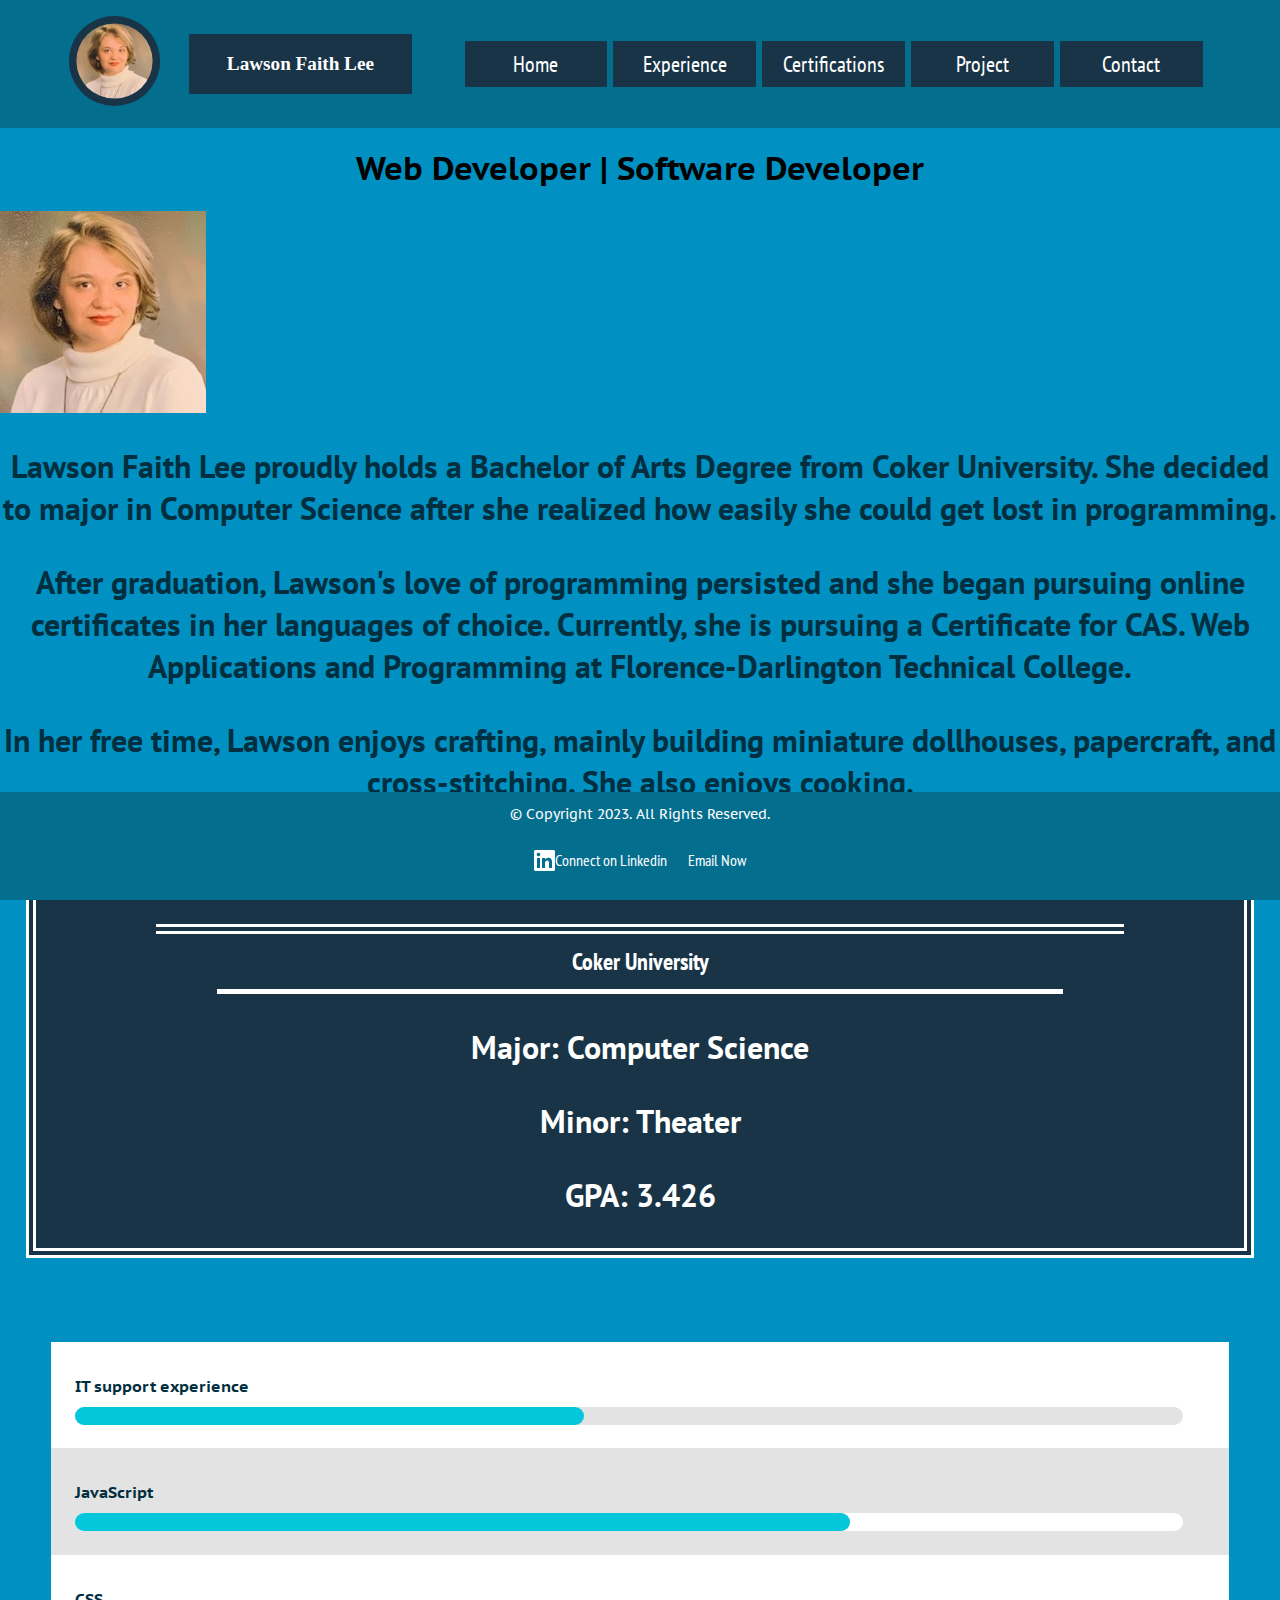
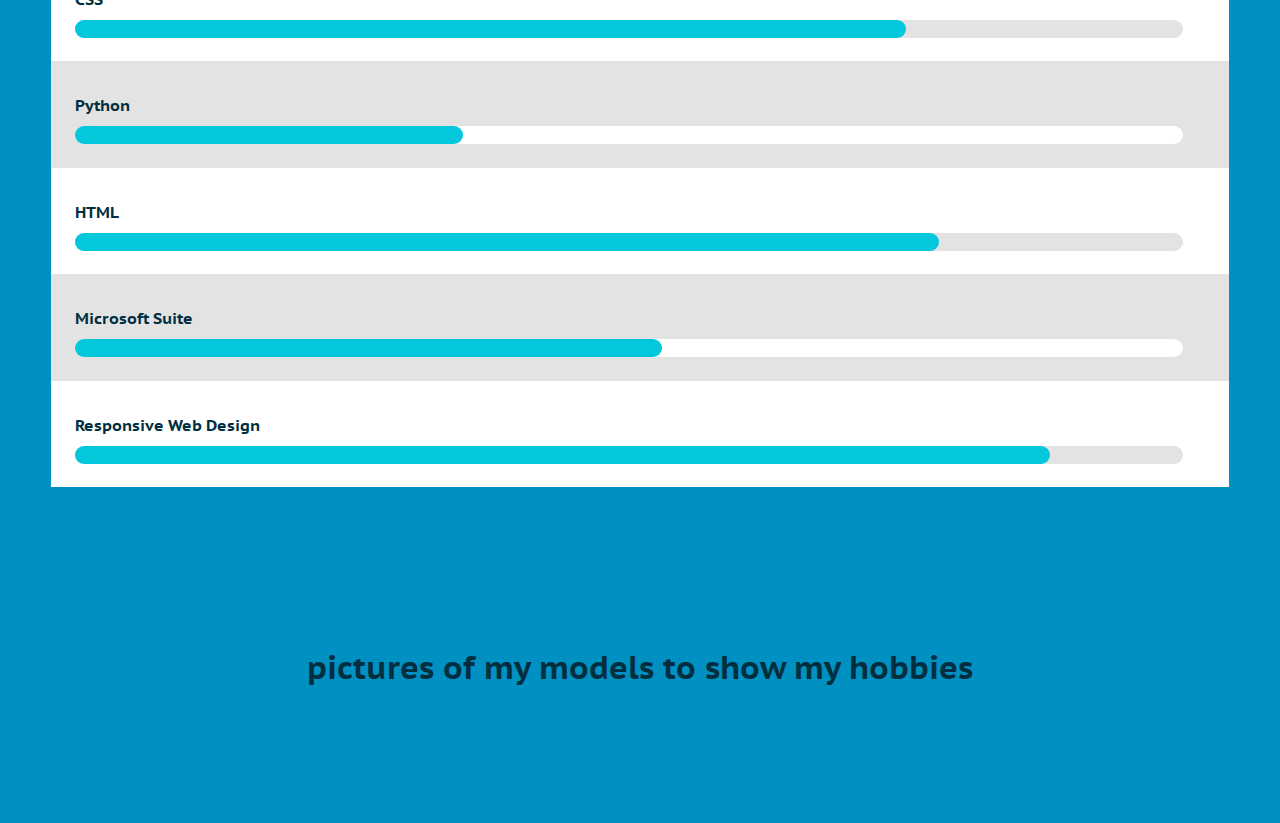
==== index.html @ 3f69730d "Add files via upload" ====
<!DOCTYPE html> 
<!-- Lawson Faith Lee
	index.html
	3/25/2024-->
<html lang = "en">
	<head>
		<title>LawsonFaithLeePortfolio:Index</title>
		<meta charset = "utf-8">
		<meta name="viewport" content="width=device-width, initial-scale=1">
		<link rel = "stylesheet" href = "css/styles.css">
		<link rel="preconnect" href="https://fonts.googleapis.com">
		<link rel="preconnect" href="https://fonts.gstatic.com" crossorigin>
		<link href="https://fonts.googleapis.com/css2?family=PT+Sans&family=PT+Sans+Caption&family=PT+Sans+Narrow:wght@700&display=swap" rel="stylesheet">
	</head>
	<body>
	
		<div id="container">
		
			<nav class="mobile mobile-nav">
				<a  type="button" class="menu-icon" onclick="hamburger()">
						<div>&#9776;</div>
				</a>
			<!-- header area for mobile -->
				<header>
					<figure id="header">
						<img  id="headshotA" src="images/headshot2.jpg" alt="a picture of Lawson Faith Lee">
						<figcaption>Lawson Faith Lee</figcaption>
					</figure>
					
				</header>
				<div  id="menu-links">
					<ul>
						<li><a type="button" href="index.html">Home</a>
						<li><a type="button" href="experience.html">Experience</a></li>
						<li><a type="button" href="certificates.html">Certifications</a></li>
						<li><a type="button" href="projects.html">Project</a></li>
						<li><a  type="button" href="contact.html">Contact</a></li>
					</ul>
				</div>
			</nav>
				<nav class="td-nav tablet-desktop">

				<ul>
					<!--have picture and name appear in nav on tablet desktop -->
					<li><img id="headshotB"src="images/headshot2.jpg" alt="a picture of Lawson Faith Lee"></li>
					<li id= "name"><p>Lawson Faith Lee</p></li>
					<!-- empty list item for space between picture & name and other nav items-->
					<li id= "spacer"></li>
					<li> <a type="button" href="index.html">Home </a>
					<li> <a  type="button" href="experience.html">Experience</a> </li>
					<li> <a type="button" href="certificates.html">Certifications</a> </li>
					<li> <a type="button" href="projects.html">Project</a> </li>
					<li> <a  type="button" href="contact.html">Contact</a> </li>
						
				</ul>
					
			</nav>
			
			
			<main id="index-main">
			
				<h1>Web Developer | Software Developer<h1>
				
				<section id="about-me">
					<img  id="headshotC" class="tablet-desktop" src="images/headshot2.jpg" alt="a picture of Lawson Faith Lee">
					<div id="about-box">
						<p> Lawson Faith Lee proudly holds a Bachelor of Arts Degree from Coker University. She decided to major in Computer Science after she realized how easily she could get lost in programming. </p>
					
						<p> After graduation, Lawson's love of programming persisted and she began pursuing online certificates in her languages of choice. Currently, she is pursuing a Certificate for CAS. Web Applications and Programming at Florence-Darlington Technical College.</p>
					
						<p> In her free time, Lawson enjoys crafting, mainly building miniature dollhouses, papercraft, and cross-stitching. She also enjoys cooking.</p>
					</div>
				</section>
				
				<section id="education-block">
				
					<h1>Bachelor of Arts</h1>
					<h2>Coker University</h2>
					<p>Major: Computer Science</p>
					<p>Minor: Theater</p>
					<p>GPA: 3.426</p>
				</section>
				
				<section id="skill-list">
				
					<ul>
					
						<li> 
							<h1>IT support experience</h1>
							<div class="skill-box tan">
								<div id="it-skill" class="skill"></div>
							</div>
						</li>
						
						<li> 
							<h1>JavaScript</h1>
							<div class="skill-box">
								<div id="javascript-skill" class="skill"></div>
							</div>
						</li>
						
						<li> 
							<h1>CSS</h1>
							<div class="skill-box tan">
								<div id="css-skill" class="skill"></div>
							</div>
						</li>
						
						<li> 
							<h1>Python</h1>
							<div class="skill-box">
								<div id="python-skill" class="skill"></div>
							</div>
						</li>
						
						<li> 
							<h1>HTML</h1>
							<div class="skill-box tan">
								<div id="html-skill" class="skill"></div>
							</div>
						</li>
						
						<li> 
							<h1>Microsoft Suite</h1>
							<div class="skill-box">
								<div id="microsoft-suite-skill" class="skill"></div>
							</div>
						</li>
						
						<li> 
							<h1>Responsive Web Design</h1>
							<div class="skill-box tan">
								<div id ="responsive-web-design" class="skill"></div>
							</div>
						</li>
						
					</ul>
					
				</section>
				
				
				
				<section id="hobbies" class="tablet-desktop">
					<p>pictures of my models to show my hobbies</p>
				</section>
				
			</main>
			
			<!-- use blocker to make sure footer doesn't cover anything -->
			<div id="footBlock"></div>
			<footer>
				<!-- copyright on all pages -->
				<p>© Copyright 2023. All Rights Reserved.</p>
				
				<div id="footsie">
				
					<div id="linkbox-box">
					
						<div class="linkbox">
							<a type="link" href="https://www.linkedin.com/in/lawson-lee-42126923b"  class="linkedinI">
								<img src="images/LinkedIn-Logos/In/Digital/White/1x/In-White-21.png " alt="the linkedin logo">
							</a>
						
							<a type="link" href="https://www.linkedin.com/in/lawson-lee-42126923b" id="linkedinA">
						Connect on Linkedin
							</a>
						</div>
						
						<div class="linkbox">
							<a class="linkedinI">
								<img id="linkedSpace" src="images/blueBlock.png" class="bluefoot" alt="a single color of blue">
							</a>
							<a type="link" href="tel:8432695118" class="mobile">Call Now</a>
						
							<a type="link" href="mailto:lawsonlee404@gmail.com" class="tablet-desktop">Email Now</a>
						</div>
						
					</div>
					
				</div>
				
			</footer>
			
		</div>
		<script src="script/scripts.js"></script>
	</body>
</html>
---- css/styles.css ----
/*
	Author: Lawson Faith Lee
	Date: 3/18/2023
	File Name: styles.css
*/

/* Style rules for all viewports */
/* CSS Reset */
body, header, nav, main, footer, figcaption{
	margin: 0;
	padding: 0;
	border: 0;
}

body {
	display: block;
	background-color: #0090C1;	
}

* {
	box-sizing: border-box;
}

/* formatting for header, footer and navs that will be on all pages*/

header {
	color: #fff;
	display: flex;
	font-family: 'PT Sans Caption', sans-serif;
	font-weight: bold;
	flex-direction: row;
	justify-content: center;
	align-items: center;
	text-align: center;
	width: 100%;
	background-color: #046E8F;
}

/* all nav */
nav,.mobile-nav, .td-nav {
	width: 100%;
	background-color: #046E8F;
	color: #fff;
	position: fixed;
	top:0;
}

nav ul {
	list-style-type: none;
	text-align: center;
}

/* mobile nav exclusive */

.mobile-nav ul{
	padding-bottom: 2%;
	background-color: #046E8F;
}

#menu-links {
	margin-top: 3em;
}

.mobile-nav a.menu-icon div{
	display: block;
	position: absolute;
	right: 2vw;
	top: 0;
	font-size: 1.75em;
	color:#fff;
}

.mobile-nav{
	height: 15vh;
}

nav li {
	width: 90%;
	height: auto;
	font-size: 1.5em;
	border-top: 1px solid white;
}

nav ul li:last-child  {
	border-bottom: 1px solid white;
}

nav li a, nav .menu-links li  {
	display: block;
	color: #fff;
	background-color: #183446;
	padding: 2%;
	margin: 2% 2%;
	text-decoration: none;
	font-family: 'PT Sans Narrow', sans-serif;
}

main {
	margin-top: 15vh;
}

section {
	color: #022F40;
}

.blocker, #footBlock{
	width: 100%;
	background-color: #0090C1;
}



.footBlock {
	width: auto;
	height: 11vh;
	background-color: #0090C1;
}

.toe {
	background-color:#fff;
	height: 5%;
	width: 17.5vw;
}
/* formating for footer */

footer {
	height: 10vh;
	background-color: #046E8F;
	font-size: 0.5em;
	color: #fff;
	font-family: 'PT Sans Caption', sans-serif;
	position: fixed;
	bottom: 0vh;
	width: 100%;
}

footer p {
	font-size: 2em;
	font-family: 'PT Sans Caption', sans-serif;
	margin: 1%;
	text-align: center;
	height: 3vh;
}

#footsie {
	display: flex;
	height: 7vh;
	align-items: center;
	width: 100%;
}

#linkbox-box {
	display: flex;
	margin: 0 auto;
}



#footsie a {
	font-size: 2em;
	font-family: 'PT Sans Narrow', sans-serif;
	
	text-align: left;
}

.bluefoot {
	border-top: 1px solid #046E8F;
}

.linkbox {
	width: auto;
	height: auto;
	display: flex;
}

#linkedinA {
	padding-right: 0;
	width: auto;
	height: auto;
	text-align: left;
}

.linkedinI {
	height: auto;
	width: auto;
	float: left;
}

#footsie div a img{
	color: #fff;
}

#headshotA {
	height: auto;
	width: 20%;
	padding: 1%;
	border-radius: 50%;
	background-color: #183446;
}

a {
	color: #fff;
    text-decoration: none;
}

a:active {
	color: #c4f2ff;
	border: 1px solid #c4f2ff;
}
/* formating different pages */

/* index/home page */
/* certifications */
.cert-proj-section {
	padding-top: 5%;
	text-align: center;
}

.cert-proj-section figure{
	align-items: center;
}

.cert-proj-section figure h1 {
	font-family: 'PT Sans Caption', sans-serif;
	font-size: 1em;
}

.cert-proj-section figure figcaption {
	font-family: 'PT Sans', sans-serif;
	color: #fff;
	background-color: #183446;
	font-size: .8em;
	padding: 2%;
	border: 5px double #fff;
}

.cert-proj-section figure figcaption p{
	text-align: center;
	
}
.cert-proj-section figure figcaption a{
	font-family: 'PT Sans Narrow', serif;
	
}

.cert-proj-section figure .cps-image-box{
	width: 65vw;
	height: auto;
	margin: auto;
}

.certification, .project{
	width: 100%;
	height: 100%;
}

/* contact */
#contact {
	margin-top: 22vh;
	margin-bottom: 12vh;
	text-align: center;
	justify-content: center;
}

.contact-block {
	background-color: #183446;
	height: 20vh;
	margin: 2.5%;
	border: 10px double #fff;
}

.contact-block h2 {
	color: #fff;
	font-family: 'PT Sans Caption', sans-serif;
	font-size: 1.25em;
}

.contact-block h3 {
	color: #fff;
	font-family: 'PT Sans', sans-serif;
}

.contact-block h3 a{
	color: #fff;
	font-family: 'PT Sans Narrow', sans-serif;
}

/* experience */
.job-exp {
	text-align: center;
	padding-top: 1vh;
}


.job-exp h2 {
	font-size:1em;
	font-family: 'PT Sans Caption', sans-serif;
	background-color: #fff;
	margin-top:0;
}

.job-exp h1 {
	font-family: 'PT Sans Caption', sans-serif;
	margin-bottom:0;
	background-color: #E3E3E3;
}

.job-exp ul {
	list-style-type: none;
	padding: 4%;
}

.job-exp ul li {
	font-family: 'PT Sans', sans-serif;
	width: 100%;
	margin: auto;
	padding: 1%;
}

.job-exp ul li:nth-child(even) {
	background-color: #fff;
}

.job-exp ul li:nth-child(odd) {
	background-color: #E3E3E3;
}

.job-exp:last-of-type{
	margin-bottom: 10vh;
}

.job-exp figure {
	width: 80vw;
	margin: auto;
	padding: 2.5%;
	
}

.job-exp figure img{
	width: 70vw;
	margin: auto;
}

.job-exp figure figcaption {
	font-family: 'PT Sans', sans-serif;
	background-color: #E3E3E3;
	width: 70vw;
	margin: 0 auto;
	padding: 5%;
}

#cLib {
	width: 60vw;
	height: 50vh;
}

.reference-box {
	background-color:#183446;
	color: #fff;
	padding: 3%;
	border: 10px double #fff;
}

.reference-box h1 {
	font-family: 'PT Sans Caption', sans-serif;
	font-size: 1.5em;
	border-bottom: 10px double #fff;
	padding-bottom: 2%;
	background-color: #183446;
}

.reference-box .ref-info{
	display: flex;
	color: #fff;
	font-family: 'PT Sans', sans-serif;
}

.reference-box .ref-info .ref-info-text{
	display: block;
	color: #fff;
	font-family: 'PT Sans', sans-serif;
	margin: auto;
}

/* Style rules for index */

#index-main {
	padding-top: 2vh;
}

#index-main h1 {
	text-align: center;
	font-family: 'PT Sans Caption', sans-serif;
}

#about-me {
	font-family: 'PT Sans', sans-serif;
}

#education-block {
	background-color: #183446;
	color: #fff;
	border: 10px double #fff;
	margin: 2%;
	
}

#education-block h1 {
	border-bottom: 10px double #fff;
	font-size: .75em;
	font-family: 'PT Sans Caption', sans-serif;
	margin: 0 auto;
	padding: 2%;
	width: 80%;
}

#education-block h2 {
	border-bottom: 5px solid #fff;
	font-size: .75em;
	margin: 0 auto;
	padding: 1%;
	font-family:'PT Sans Narrow';
	width: 70%;
}

#education-block p {
	font-size: 1em;
	font-family: 'PT Sans', sans-serif;
}
/* index skill section*/
#skill-list {
	font-family: 'PT Sans Narrow', sans-serif;
	text-align: center;
}

#skill-list ul {
	list-style-type: none;
	padding: 4%;
	margin-bottom: 12vh;
}

#skill-list ul li {
	width: 100%;
	margin: 0 auto;
	padding: 2%;
}

#skill-list ul li h1{
	font-size: .5em;
	text-align: left;
}

#skill-list ul li:nth-child(odd) {
	background-color: #fff;
}

#skill-list ul li:nth-child(even) {
	background-color: #E3E3E3;
}

.skill-box {
	height: 2vh;
	background-color: #fff;
	border-radius: 20px;
	width: 98%;
}

.skill {
	width: 100%;
	height: 100%;
	border-radius: 20px;
	background-color: #04C7DC;
}

#it-skill {
	width: 46%;
}

#javascript-skill {
	width: 70%;
}

#css-skill {
	width: 75%;
}

#python-skill {
	width: 35%;
}

#html-skill {
	width: 78%;
}

#microsoft-suite-skill {
	width: 53%;
}

#responsive-web-design {
	width: 88%;
}

.tan {
	background-color: #E3E3E3;
}



/* Show mobile class, hide tablet-desktop class*/
.mobile {
	display: block;
}

.tablet-desktop, #menu-links, .lapper{
	display: none;
}


/* Media Query for Tablet Viewport */
@media screen and (min-width: 630px), print {
	
	/*Tablet Viewport:Show tablet-desktop class, hide mobile class */
		.tablet-desktop {
			display: block;
		}
		
		.mobile {
			display: none;
		}
		
		main {
			margin-top: 12vh;
			margin-bottom: 10vh;
		}
		
		/* update nav for tablet-desktop*/
		nav {
			flex-direction: row;
			position: fixed;
			top: 1vh;
			width: 100%;
		}
		
		nav ul {
			display: flex;
			align-items: center;
		}
		
		nav li {
			width: 12%;
			flex: 0 1 auto;
			font-size: 1em;
			border-top: none;
		}
		
		nav li p {
			font-size: 1.5em;
		}
		
		nav ul li:last-child {
			border-bottom: none;
		}
		
		nav li a, nav li img {
			background-color: #183446;
			padding: 6%;
			margin: 2% 2%;
			text-decoration: none;
			
		}
		
		#name {
			width: 18%;
			background-color: #183446;
			font-family: 'Rokkit', serif;
			color: #fff;
			font-size: .6em;
			font-weight: bold;
		}
		
		#spacer {
			width: 6%;
		}
		
		#headshotB {
			height: 10vh;
			margin: 0;
			padding: 5%;
			border-radius: 50%;
		}
		/* footer*/
		#footBlock {
			height: 5vh;
		}
		
		footer{
			height: 12vh;
		}
		footer span a img{
			height: 4vh;
			width: 4vh;
		}
		
		footer p {
			font-size: 1.75em;
			height: 1.5vh;
		}
		
		footer span a {
			font-size: 2em;
		}
		
		#linkedinI {
			height: 3vh;
			width: 3vh;
			padding-right: 4vh;
		}

		footer span div a img{
			height: 3vh;
			width: 3vh;
		}
		
		.toe {
			background-color:#fff;
			height: 5%;
			width: 40vw;
		}

		.blocker {
			height: 0;
		}
		/* certification and project overlap */
		.cert-proj-section {
			padding-top: 3%;
		}
		.cert-proj-section figure .cps-image-box{
			width: 60vw;
		}

		.certification, .project{
			width: 100%;
			height: 100%;
		}
		
		.cert-proj-section figure h1 {
			font-size: 1.5em;
			margin: 0;
			padding: 5%;
		}

		.cert-proj-section figure figcaption {
			font-size: 1.2em;
		}
		
		/* contact */

		#contact {
			margin-top: 22vh;
			margin-bottom: 14vh;
		}
		
		.contact-block {
			height: 20vh;
			margin: 3%;
		}
		
		.contact-block h2 {
			font-size: 1.5em;
		}
		.contact-block h3 {
			color: #fff;
			font-family: 'PT Sans', sans-serif;
			font-size: 1.5em;
		}
		/* experience */
		.job-exp h1 {
			font-size: 2em;
			width:85vw;
			border-bottom: 10px double #E3E3E3;
			margin-right: auto;
			margin-left: auto;
			background-color: #0090C1;
		}
		
		.job-exp h2 {
			font-size: 1.5em;
		}
		
		.job-exp ul li {
			font-size: 1.5em;
		}
		
		.job-exp figure figcaption {
			font-size: 1em;
		}
		
		.reference-box h1 {
			background-color: #183446;
			border-bottom: 10px double #fff
		}
		
		.ref-info img {
			height: 40vh;
			padding: 2vh 2vh 0 5vh;
		}
		
		.ref-info-text {
			font-size: 1.75em;
		}
		
}

/* Media Query for Desktop Viewport */
@media screen and (min-width: 1015px), print {
	.lapper {
		display: block;
	}
	
	nav li p {
		font-size: 1em;
	}
	
	nav li {
		font-size: 1.35em;
	}
	
	#name {
		font-size: 1.2em;
	}
	
	#spacer {
		width: 4%;
	}
	
	footer span a {
		font-size: 2.5em;
	}
	
	/* certifications and projects */
	.cert-proj-section {
		display: flex;
		flex-direction: row;
	}
	
	.cert-proj-section figure h1{
		height: 12vh;
		font-size: 1.75em;
		padding: 6%;
	}	
	
	#longCerth1 {
		font-size: 1.25em;
		padding: 5%;
	}
	
	.blocker {
		width: 0;
	}
	
	.cert-proj-section figure {
		height: auto;
		width: 48vw;
		margin: auto;
	}
	
	.cert-proj-section figure .cps-image-box{
		width: 46vw;
	}
	
	.cert-proj-section figure figcaption {
		height: 20vh;
		font-size: 1.5em;
		width: 45.5vw;
		margin: 0 auto;
		text-align: center;
		padding: 1%;
	}
	
	.cert-proj-section figure figcaption p{
		line-height: 1.5;
		display: inline-block;
		vertical-align: middle;
	}
	
	.cert-proj-section figure .longFigcap{
		font-size: 1.25em;
	}
	
	/* contact */
	#contact {
		display: flex;
		justify-content: center;
		align-items: center;
	}
		
	.contact-block {
		height: 60vh;
		width: 30vw;
		flex-direction: row;
		margin: auto;
		text-align: center;
	}
	
	.contact-block h2 img{
		max-height: 4vh;
		max-width: 4vh;
	}	
	
	.contact-block h2 {
		font-size: 1.75em;
	}
	
	.contact-block .lapConIcon {
		width: 15vw;
		height: 15vw;
		color: #fff;
		margin: auto;
	}
	
	
	/* experience */
	.not-ref-block{
		display: flex;
	}
	
	
	
	.job-exp ul {
		list-style-type: none;
		padding: 4%;
		width: 49vw;
	}
	
	.job-exp ul li{
		font-size: 2em;
	}
	
	.job-exp figure, .job-exp ul, .job-exp figure figcaption, .job-exp h2 {
		width: 50vw;
	}
	
	#cLib, .job-exp figure img, .job-exp h2, .job-exp figure figcaption{
		width: 40vw;
	}
	
	.not-ref-block {
		justify-content:center;
		align-items: center;
	}
	
	.job-exp h2{
		width: 45vw;
		margin: auto;
	}
	
	


}

/* Media Query for Large Desktop Viewport */
@media screen and (min-width: 1921px){
	nav li {
		font-size: 2.5em;
	}
	
	nav li img {
		height: 100%;
	}
	
	#name {
		font-size: 2em;
	}
	
	#linkedinI {
		height: 2.5vh;
		width: 2.5vh;
		padding-right: 4vh;
	}

	footer span div a img {
		height: 3vh;
		width: 3vh;
	}
	
	footer p {
		font-size: 5em;
	}
	
	footer span a {
		font-size: 5em;
	}
	
	#linkbox {
		width: 40vw;
	}
	
	.toe {
		background-color:#fff;
		height: 5%;
		width: 20vw;
	}
	
	nav li img {
		height: 100%;
	}
	
	figure img {
		width: 38vh;
		height: auto;
	}
	
	/* certifications and projects*/
	
	.cert-proj-section figure h1{
		font-size: 5em;
	}	
	.cert-proj-section figure {
		margin: auto;
		width: 35vw;
		height: auto;
	}
	
	.cert-proj-section figure .cps-image-box{
		width: 32vw;
	}
	
	#longCerth1 {
		font-size: 4em;
	}
	
	.cert-proj-section figure figcaption {
		font-size: 4.5em;
	}
	
	.cert-proj-section figure .longFigcap{
		font-size: 4em;
	}
	
	#longCerth1 {
		font-size: 1.5em;
		padding: 5%;
	}
}

/* Media Query for Print */
@media print {
	
}
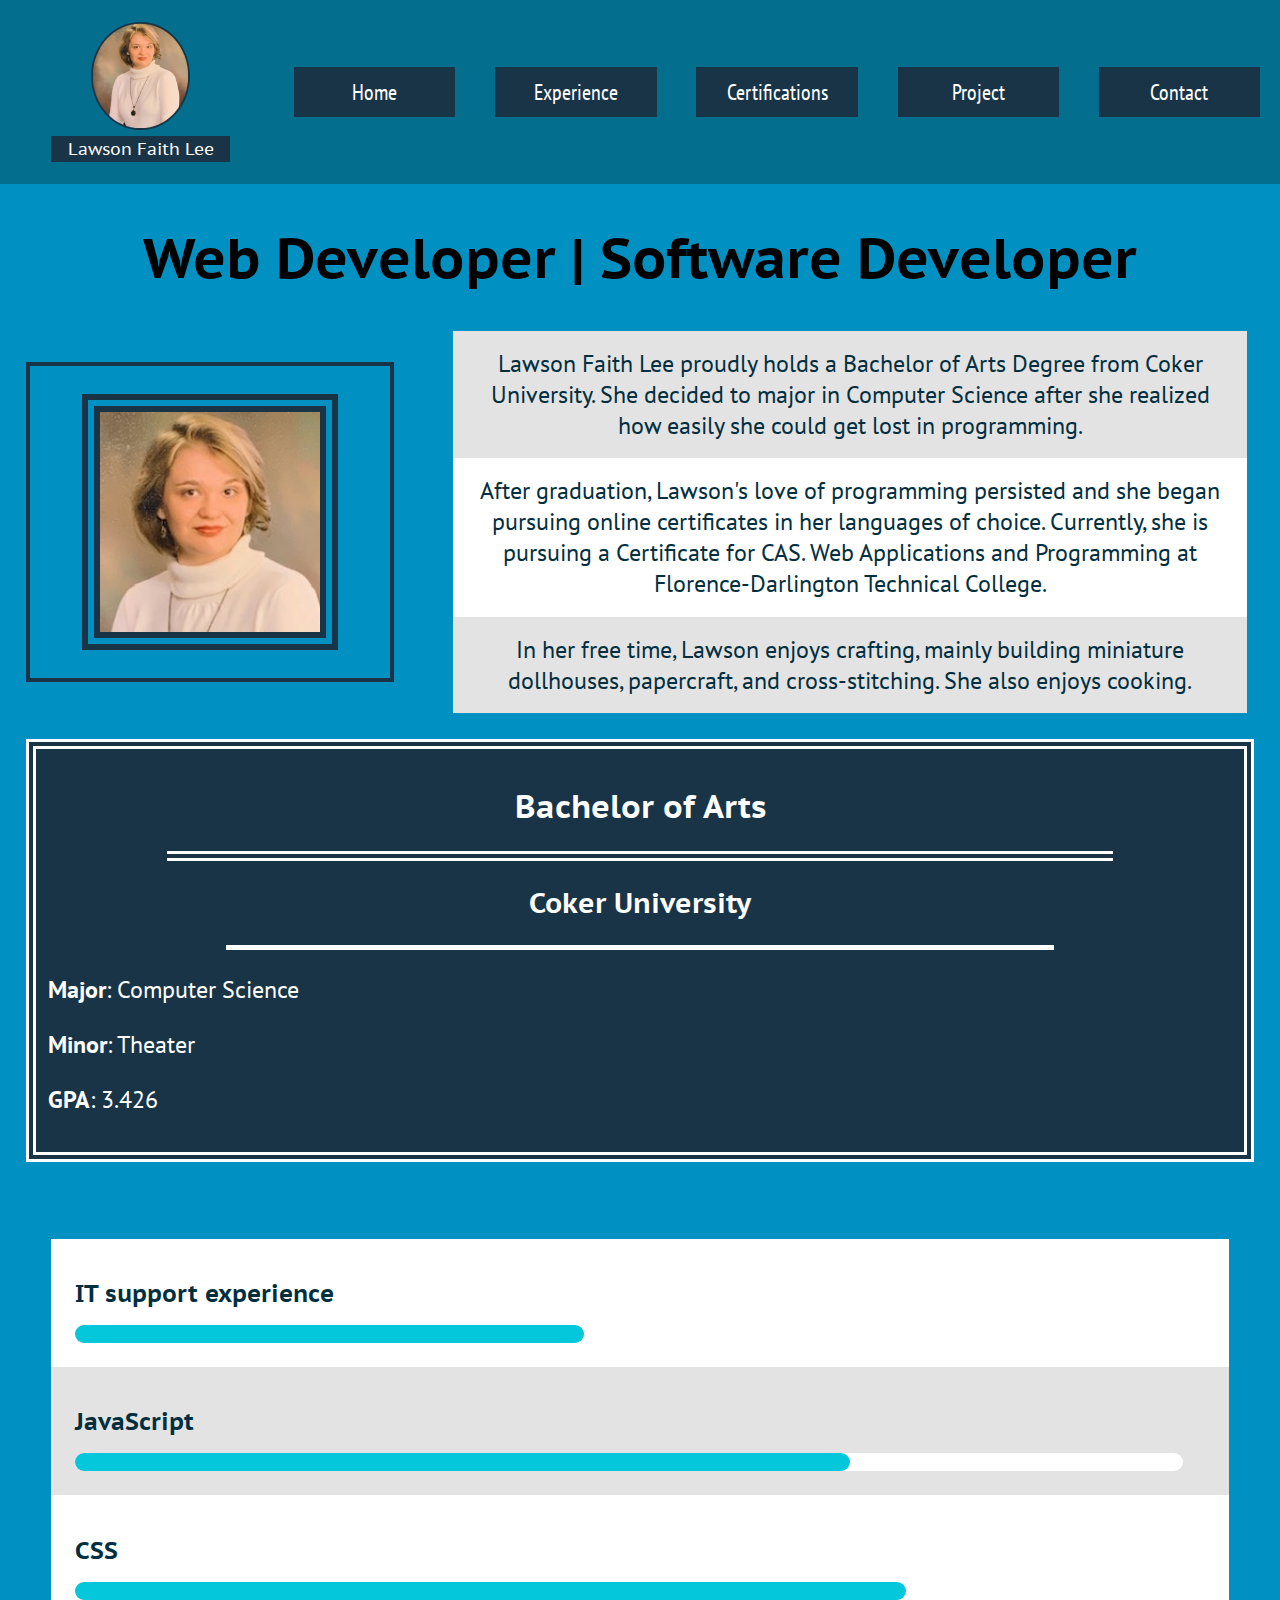
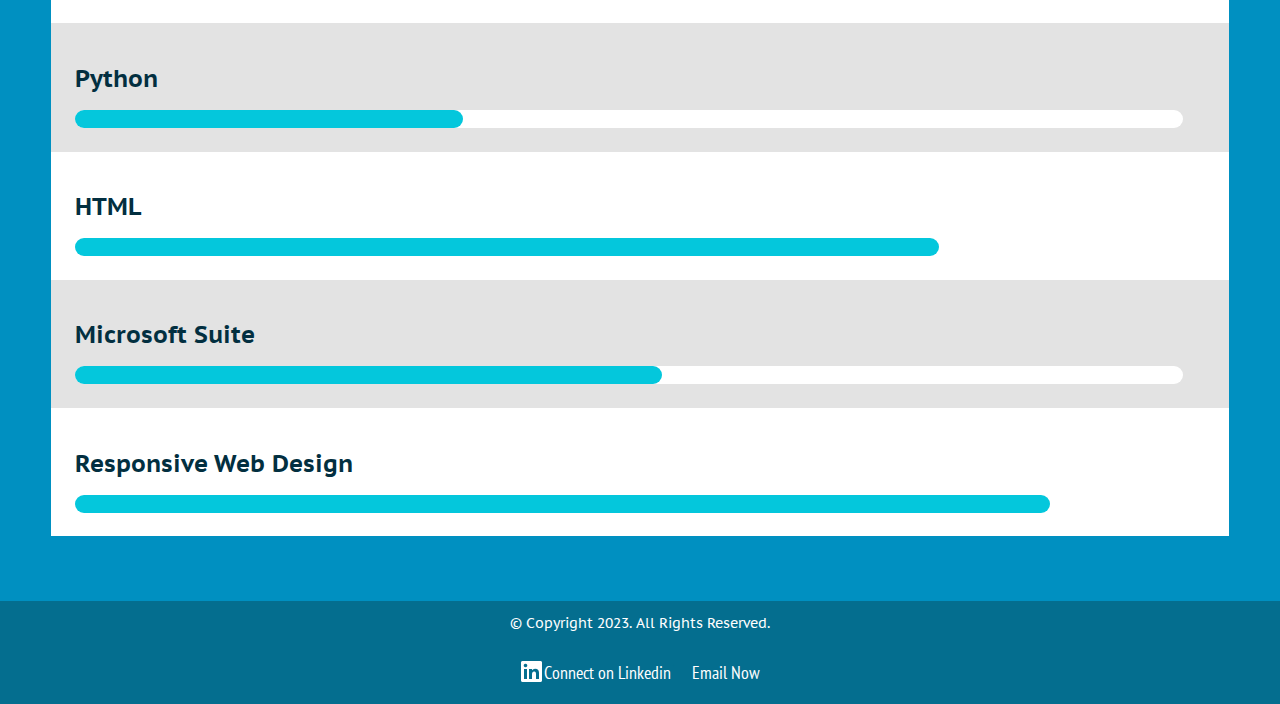
==== commit 40cebbc2: "Add files via upload" ====
--- a/index.html
+++ b/index.html
@@ -1,19 +1,21 @@
 <!DOCTYPE html> 
 <!-- Lawson Faith Lee
 	index.html
-	3/25/2024-->
+	4/10/2024-->
 <html lang = "en">
 	<head>
-		<title>LawsonFaithLeePortfolio:Index</title>
+		<title>Programmer - Web Design | Lawson Faith Lee | Portfolio</title>
 		<meta charset = "utf-8">
 		<meta name="viewport" content="width=device-width, initial-scale=1">
-		<link rel = "stylesheet" href = "css/styles.css">
+		<meta name="description" content="Lawson Faith Lee is a professional website designer and software developer dedicated to creating professional websites for you.">
+		<meta name="keywords" content="web developer, software developer, website, programming, web designer, website designer, website programmer, computer science degree, computer science major">
+		<link rel = "stylesheet" href = "css/styles.min.css">
 		<link rel="preconnect" href="https://fonts.googleapis.com">
 		<link rel="preconnect" href="https://fonts.gstatic.com" crossorigin>
 		<link href="https://fonts.googleapis.com/css2?family=PT+Sans&family=PT+Sans+Caption&family=PT+Sans+Narrow:wght@700&display=swap" rel="stylesheet">
 	</head>
 	<body>
-	
+		
 		<div id="container">
 		
 			<nav class="mobile mobile-nav">
@@ -29,28 +31,32 @@
 					
 				</header>
 				<div  id="menu-links">
-					<ul>
-						<li><a type="button" href="index.html">Home</a>
+					<ul id="dropper" class="dropDownMenu-Animated">
+						<li><a  type="button" href="index.html">Home</a>
 						<li><a type="button" href="experience.html">Experience</a></li>
 						<li><a type="button" href="certificates.html">Certifications</a></li>
 						<li><a type="button" href="projects.html">Project</a></li>
-						<li><a  type="button" href="contact.html">Contact</a></li>
+						<li><a type="button" href="contact.html">Contact</a></li>
 					</ul>
 				</div>
 			</nav>
-				<nav class="td-nav tablet-desktop">
+			<nav class="td-nav tablet-desktop">
 
 				<ul>
 					<!--have picture and name appear in nav on tablet desktop -->
-					<li><img id="headshotB"src="images/headshot2.jpg" alt="a picture of Lawson Faith Lee"></li>
-					<li id= "name"><p>Lawson Faith Lee</p></li>
+					<li id="headBox">
+						<figure>
+							<img id="headshotB"src="images/headshot.jpg" alt="a picture of Lawson Faith Lee">
+							<figcaption>Lawson Faith Lee</figcaption>
+						</figure>
+					</li>
 					<!-- empty list item for space between picture & name and other nav items-->
-					<li id= "spacer"></li>
-					<li> <a type="button" href="index.html">Home </a>
-					<li> <a  type="button" href="experience.html">Experience</a> </li>
-					<li> <a type="button" href="certificates.html">Certifications</a> </li>
-					<li> <a type="button" href="projects.html">Project</a> </li>
-					<li> <a  type="button" href="contact.html">Contact</a> </li>
+					<li id="spacer"></li>
+					<li><a href="index.html">Home</a></li>
+					<li><a href="experience.html">Experience</a></li>
+					<li><a href="certificates.html">Certifications</a></li>
+					<li><a href="projects.html">Project</a></li>
+					<li><a href="contact.html">Contact</a></li>
 						
 				</ul>
 					
@@ -59,10 +65,12 @@
 			
 			<main id="index-main">
 			
-				<h1>Web Developer | Software Developer<h1>
+				<h1 id="big-index-h1">Web Developer | Software Developer</h1>
 				
 				<section id="about-me">
-					<img  id="headshotC" class="tablet-desktop" src="images/headshot2.jpg" alt="a picture of Lawson Faith Lee">
+					<div id="about-shot-box">
+						<img  id="headshotC" class="tablet-desktop" src="images/headshot2.jpg" alt="a picture of Lawson Faith Lee">
+					</div>
 					<div id="about-box">
 						<p> Lawson Faith Lee proudly holds a Bachelor of Arts Degree from Coker University. She decided to major in Computer Science after she realized how easily she could get lost in programming. </p>
 					
@@ -76,9 +84,9 @@
 				
 					<h1>Bachelor of Arts</h1>
 					<h2>Coker University</h2>
-					<p>Major: Computer Science</p>
-					<p>Minor: Theater</p>
-					<p>GPA: 3.426</p>
+					<p><b>Major</b>: Computer Science</p>
+					<p><b>Minor</b>: Theater</p>
+					<p><b>GPA</b>: 3.426</p>
 				</section>
 				
 				<section id="skill-list">
@@ -139,43 +147,33 @@
 				</section>
 				
 				
-				
-				<section id="hobbies" class="tablet-desktop">
-					<p>pictures of my models to show my hobbies</p>
-				</section>
-				
 			</main>
 			
-			<!-- use blocker to make sure footer doesn't cover anything -->
-			<div id="footBlock"></div>
 			<footer>
 				<!-- copyright on all pages -->
 				<p>© Copyright 2023. All Rights Reserved.</p>
 				
 				<div id="footsie">
 				
-					<div id="linkbox-box">
+					<span id="linkbox-box">
 					
-						<div class="linkbox">
-							<a type="link" href="https://www.linkedin.com/in/lawson-lee-42126923b"  class="linkedinI">
-								<img src="images/LinkedIn-Logos/In/Digital/White/1x/In-White-21.png " alt="the linkedin logo">
-							</a>
+						<a type="link" href="https://www.linkedin.com/in/lawson-lee-42126923b" id="linkedinA">
+							<img class="notBigBoy"src="images/LinkedIn-Logos/In/Digital/White/1x/In-White-21.png " alt="the linkedin logo">
+							<img class="bigBoy"src="images/LinkedIn-Logos/In/Digital/White/1x/In-White-40.png " alt="the linkedin logo">
+								<span>Connect on Linkedin</span>
+						</a>
 						
-							<a type="link" href="https://www.linkedin.com/in/lawson-lee-42126923b" id="linkedinA">
-						Connect on Linkedin
-							</a>
-						</div>
+						<a class="linkedinI">
+								<img id="linkedSpace" src="images/blueBlock.png" class="bluefoot" alt="a single color of blue">
+						</a>
 						
-						<div class="linkbox">
-							<a class="linkedinI">
-								<img id="linkedSpace" src="images/blueBlock.png" class="bluefoot" alt="a single color of blue">
-							</a>
-							<a type="link" href="tel:8432695118" class="mobile">Call Now</a>
+						<a id="foot-talk"type="link" href="tel:8432695118" class="mobile">
+						Call Now</a>
 						
-							<a type="link" href="mailto:lawsonlee404@gmail.com" class="tablet-desktop">Email Now</a>
-						</div>
+						<a id="foot-mail" type="link" href="mailto:lawsonlee404@gmail.com" class="tablet-desktop">
+						Email Now</a>
 						
-					</div>
+					</span>
 					
 				</div>
 				
--- a/css/styles.min.css
+++ b/css/styles.min.css
@@ -0,0 +1 @@
+body,header,nav,main,footer,figcaption,#container{margin:0;padding:0;border:0}body{display:block;background-color:#0090C1}*{box-sizing:border-box}section{color:#022F40}header{color:#fff;display:flex;font-family:'PT Sans Caption',sans-serif;font-weight:700;flex-direction:row;justify-content:center;align-items:center;text-align:center;width:100%;background-color:#046E8F}main{margin-top:1%;width:100%}@keyframes growDown{0%{transform:scaleY(0)}20%{transform:scaleY(.2)}40%{transform:scaleY(.4)}60%{transform:scaleY(.6)}80%{transform:scaleY(.8)}100%{transform:scaleY(1)}}@keyframes growUp{0%{transform:scaleY(1)}20%{transform:scaleY(.8)}40%{transform:scaleY(.6)}60%{transform:scaleY(.4)}80%{transform:scaleY(.2)}100%{transform:scaleY(0)}}.mobile-nav a.menu-icon div{display:block;font-size:1.75em;color:#fff}nav ul li:last-child{border-bottom:1px solid #fff}#dropper{display:none}.dropDownMenu-Animated{animation:growDown 300ms ease-in-out forwards;transform-origin:top center}.dropDownMenu-AnimatedUp{animation:growUp 300ms ease-in-out forwards;transform-origin:top center}.menu-icon{text-align:right}.mobile-nav,nav,.td-nav{width:100vw;background-color:#046E8F}.mobile-nav{height:auto}.toe{background-color:#fff;height:5%;width:17.5vw}a{font-family:'PT Sans Narrow',sans-serif;color:#fff;text-decoration:none}a:active{color:#c4f2ff;border:2px solid #c4f2ff}a:hover{color:#c4f2ff;border:1px solid #fff}.mobile-nav ul{padding-bottom:2%;background-color:#046E8F;padding-top:2%;margin-top:0}nav li a,nav .menu-links li{display:block;color:#fff;background-color:#183446;padding:2%;margin:2% 2%;text-decoration:none;font-family:'PT Sans Narrow',sans-serif}nav li{width:90%;height:auto;font-size:1.5em;border-top:1px solid #fff}nav ul{list-style-type:none;text-align:center}#footsie div a img{color:#fff}#footsie{display:flex;flex-direction:row;height:7vh;align-items:center;width:100%}#headshotA{height:auto;width:20vw;padding:1%;border-radius:50%;background-color:#183446}#linkbox-box{margin:0 auto;flex-direction:row}#linkedinA{padding-right:0;width:auto;height:auto}.linkedinI{float:left}footer p{font-size:2em;font-family:'PT Sans Caption',sans-serif;text-align:center;height:3vh;padding:1%}footer{background-color:#046E8F;font-size:.5em;color:#fff;font-family:'PT Sans Caption',sans-serif;width:100%}#footsie a{font-size:2em;font-family:'PT Sans Narrow',sans-serif;text-align:center}#footsie a span{padding-left:1px}#linkbox-box a,#linkbox-box a img{float:left;vertical-align:middle}#skill-list ul li h1{font-size:1em;text-align:left}#skill-list ul li:nth-child(odd),#about-box p:nth-child(even){background-color:#fff}#skill-list ul li:nth-child(even),#about-box p:nth-child(odd){background-color:#E3E3E3}#about-me{font-family:'PT Sans',sans-serif;font-size:1em;margin:0 auto}#css-skill{width:75%}#education-block{background-color:#183446;color:#fff;border:10px double #fff;margin:2%;font-family:'PT Sans Caption',sans-serif;padding:1%}#html-skill{width:78%}#it-skill{width:46%}#javascript-skill{width:70%}#microsoft-suite-skill{width:53%}#python-skill{width:35%}#responsive-web-design{width:88%}#skill-list{font-family:'PT Sans Captions',sans-serif;text-align:center}.captioner{font-family:'PT Sans Caption',sans-serif}.skill-box{height:2vh;background-color:#fff;border-radius:20px;width:98%}.skill{width:100%;height:100%;border-radius:20px;background-color:#04C7DC}#about-me p{margin:0 auto;width:90vw;padding:2%;text-align:center}#education-block h1{border-bottom:10px double #fff;font-size:1em;margin:0 auto;width:80%;padding:2%}#education-block h2{border-bottom:5px solid #fff;font-size:1em;margin:0 auto;width:70%;padding:2%;text-align:center}#education-block p{font-size:1em;font-family:'PT Sans',sans-serif}#index-main h1{text-align:center;font-family:'PT Sans Caption',sans-serif;font-size:1.2em}#skill-list ul{list-style-type:none;padding:4%}#skill-list ul li{width:100%;margin:0 auto;padding:2%}.job-exp h2.mobile{width:100%}.job-exp ul li:nth-child(even){background-color:#fff}.job-exp ul li:nth-child(odd){background-color:#E3E3E3}#cLib{width:60vw;height:50vh}.job-exp{text-align:center;margin-top:5vh}.reference-box{background-color:#183446;color:#fff;padding:3%;border:10px double #fff;margin:0 auto;width:80vw}.reference-box .ref-info .ref-info-text{display:block;color:#fff;font-family:'PT Sans',sans-serif;margin:auto}.reference-box .ref-info{display:flex;color:#fff;font-family:'PT Sans',sans-serif}.job-exp figure{width:80vw;margin:auto;padding:2.5%}.job-exp figure figcaption{font-family:'PT Sans',sans-serif;background-color:#E3E3E3;width:70vw;margin:0 auto;padding:5%}.job-exp figure img{width:70vw;margin:auto}.job-exp h1{font-family:'PT Sans Caption',sans-serif;margin-bottom:0;background-color:#E3E3E3;margin:0 auto}.job-exp h2{font-size:1em;font-family:'PT Sans Caption',sans-serif;background-color:#fff;margin-top:0;width:100%;margin:0 auto}.job-exp ul{list-style-type:none;padding:4%;margin:0 auto}.job-exp ul li{font-family:'PT Sans',sans-serif;width:100%;margin:auto;padding:1%}.reference-box h1{font-family:'PT Sans Caption',sans-serif;font-size:1.5em;border-bottom:10px double #fff;padding-bottom:2%;background-color:#183446}.cert-proj-section figure figcaption p{text-align:center}.cert-proj-section figure .cps-image-box{width:90vw;height:auto;margin:0 auto}.certification,.project{width:100%;height:100%}.cert-proj-section{text-align:center}.cert-proj-section figure{align-items:center;margin:0 auto}.cert-proj-section figure figcaption{font-family:'PT Sans',sans-serif;color:#fff;background-color:#183446;font-size:1.25em;padding:2%;border:5px double #fff;width:95vw;margin:0 auto}.cert-proj-section figure h1{font-family:'PT Sans Caption',sans-serif;font-size:1.5em}#linkedin-con-block-head span h2{margin:0 auto}#linkedin-con-block-head span{display:inline-block;height:7vh;vertical-align:middle}#linkedin-con-block-head img{display:inline-block;vertical-align:middle}#linkedin-con-block-head{height:7vh;margin:0 auto}.con-block-body{height:9vh;line-height:9vh;text-align:center;margin:0 auto}.con-block-head{height:7vh;line-height:7vh;margin:0 auto;text-align:center;color:#fff;font-family:'PT Sans Caption',sans-serif;font-size:1.25em}.contact-block{background-color:#183446;height:20vh;margin:3vh;border:10px double #fff;color:#fff}.con-block-body h3{color:#fff;font-family:'PT Sans',sans-serif;font-size:1em;height:100%;margin:0 auto}.con-block-head h2{color:#fff;font-family:'PT Sans Caption',sans-serif;font-size:1.25em}.con-block-head h3{color:#fff;font-family:'PT Sans',sans-serif;font-size:1.25em;height:20%;margin:0}.contact-block h3 a{color:#fff;font-family:'PT Sans Narrow',sans-serif}.contact-block:nth-of-type(3) .con-block-head h3{height:20%;margin:0}.mobile,.notBigBoy{display:block}.tablet-only,.tablet-desktop,.lapper,.bigBoy{display:none}@media screen and (min-width:630px),print{.tablet-desktop{display:block}.mobile{display:none}nav ul li:last-child{border-bottom:none}nav li a,nav ul li figure img{background-color:#183446;padding:6%;margin:2% 2%;text-decoration:none}nav li figure figcaption{width:100%;background-color:#183446;font-family:'PT Sans Caption',serif;color:#fff;font-size:.8em;padding:1%;margin:0 auto}#headBox{min-width:120px}#headshotB{height:12vh;margin:0 auto;padding:1%;border-radius:50%}#spacer{width:5%}nav li figure{width:100%}nav li{width:14%;flex:0 1 auto;font-size:1.2em;border-top:none;margin:0 auto}nav li p{font-size:1.5em}nav ul{display:flex;align-items:center}nav{flex-direction:row;width:100%}nav li figure{width:100%}ul{margin-block-start:0;margin-block-end:0;padding-inline-start:0}#footBlock{height:5vh}.blocker{height:0}.toe{background-color:#fff;height:5%;width:40vw}footer p{font-size:1.75em;height:1.5vh;padding-top:1%}#footsie a{font-size:2.2em}#footsie a span{padding-left:2px}#about-box{width:70vw}#about-me{justify-content:center;align-items:center;display:flex;height:auto}#about-shot-box{border:.5vh solid #183446;margin:2%}#headshotC{margin:0 auto;border:.5vh solid #183446}#index-main{margin-top:0vh}#about-box p{text-align:center;width:62vw}#education-block h2{font-size:1.75em}#education-block p{font-size:1.5em}#index-main h1{font-size:2em}#exp-main{margin-top:0}.reference-box{margin:2%;width:96%}.ref-info-text{font-size:1.5em}.job-exp figure figcaption{font-size:1em}.job-exp h1{font-size:2em;width:85vw;border-bottom:10px double #E3E3E3;margin-right:auto;margin-left:auto;background-color:#0090C1}.job-exp h2{font-size:1.5em;margin-top:2vh}.job-exp ul li{font-size:1.5em}.reference-box h1{background-color:#183446;border-bottom:10px double #fff;width:auto}.ref-info img{height:40vh;padding:2vh 2vh 0 5vh}#cert-main,#proj-main{margin-bottom:5vh}.certification,.project{width:100%;height:100%}.cert-proj-section figure .cps-image-box{width:60vw;padding-top:4%}.cert-proj-section{margin-top:0;padding-top:0}.cert-proj-section figure figcaption{font-size:1.2em;margin:5% auto;text-align:center}.cert-proj-section figure h1{font-size:1.5em}#contact{margin-top:0;margin-bottom:0}.contact-block h3{font-size:1.5em}}@media screen and (min-width:1015px),print{.tablet-only{display:none}.lapper{display:block}#name{font-size:1.2em}#spacer{width:4%}nav li{font-size:1.35em}nav li a{margin:5%}nav li p{font-size:1em}footer span a{font-size:2.5em}#index-main #big-index-h1{font-size:3.5em}#about-shot-box{width:30vw;height:25vw;border:.5vh solid #183446;display:flex;justify-content:center;align-items:center}#headshotC{border:2vh double #183446;width:20vw;height:20vw}#about-box p{font-size:1.5em}#skill-list ul li h1{font-size:1.5em}#exp-main section:nth-child(1) .not-ref-block div:nth-child(2) ul li{font-size:2.25em}#cLib,.job-exp figure img,.job-exp figure figcaption{width:40vw}.job-exp .not-ref-block{margin-top:2vh}.ref-info-text{font-size:2em}.job-exp figure,.job-exp ul{width:50vw}.job-exp figure figcaption{font-size:1.5em}.job-exp h1{font-size:3em}.job-exp h2{width:45vw;margin:auto;font-size:2.5em}.job-exp .not-ref-block h2{margin-top:2vh;width:90vw}.job-exp ul li{font-size:2.5em}.job-exp ul{list-style-type:none;width:90vw}.cert-proj-section figure figcaption p{line-height:1;display:inline-block;vertical-align:middle}#cert-main,#proj-main{height:65vh}.blocker{width:0}.cert-proj-section figure .cps-image-box{width:40vw;padding-top:0}.cert-proj-section figure .longFigcap{font-size:1.25em}.cert-proj-section{display:flex;flex-direction:row}.cert-proj-section figure{width:48vw;margin:0 auto}.cert-proj-section figure figcaption{width:45.5vw;margin:0 auto;text-align:center;padding:1%}.cert-proj-section figure h1{font-size:1.75em;padding:1%;margin:0 auto}#contact section:nth-of-type(1) div:nth-child(2){line-height:20vh}.contact-block div:nth-child(2){margin:0 auto;display:flex;justify-content:center}.contact-block div:nth-child(2) svg{height:auto;margin:0 auto;display:flex;justify-content:center}.contact-block h2 img{max-height:4vh;max-width:4vh}#contact{display:flex;justify-content:center;align-items:center}#linkedin-con-block-head{height:10vh}.con-block-body{height:20vh;line-height:10vh}.con-block-head{height:10vh;line-height:10vh}.contact-block{height:60vh;width:30vw;text-align:center}.contact-block{height:65vh;width:30vw;text-align:center}.contact-block .lapConIcon{width:15vw;height:30vh;color:#fff;margin:0 auto;vertical-align:middle}.lap-icon-div{height:30vh}.lap-icon-div svg{height:30vh;line-height:30vh;vertical-align:middle}.contact-block h2{font-size:1.75em}#linkedin-con-block-head span{height:10vh}#linkedin-con-block-head img{height:4vh;width:4vh}}@media screen and (min-width:1921px){.bigBoy{display:block}.notBigBoy{display:none}#name{font-size:2em}nav figure img{width:auto}nav li{font-size:2.5em}nav li img{height:100%}footer span div a img{height:3vh;width:3vh}#linkbox{width:40vw}.toe{background-color:#fff;height:5%;width:20vw}.linkedinI a{height:4vh;width:10vh}footer p{font-size:5em}#footsie a{font-size:4em}figure img{width:38vh;height:auto}#about-box p{font-size:2.5em}#education-block h1{font-size:3.5em}#education-block h2{font-size:3.25em}#education-block p{font-size:3em}#index-main #big-index-h1{font-size:4em}#skill-list ul li h1{font-size:3em}#exp-main section:nth-child(1) .not-ref-block div:nth-child(2) ul li{font-size:4em}.ref-info-text{font-size:4.5em}.job-exp figure figcaption{font-size:2.5em}.job-exp h1{font-size:5em}.job-exp h2{font-size:4em}.job-exp ul li{font-size:4.5em}#cert-main,#proj-main{display:block;height:100%}#longCerth1{font-size:4em;font-size:1.5em;padding:5%}.cert-proj-section figure .cps-image-box{width:32vw}.cert-proj-section figure .longFigcap{font-size:4em}.cert-proj-section{padding-top:none;height:auto}.cert-proj-section figure h1{font-size:3em}.cert-proj-section figure{width:45vw;margin:0 auto;height:auto}.cert-proj-section figure figcaption{font-size:4em;width:40vw}.cert-proj-section figure h1{font-size:3em}.contact-block h2{font-size:4em}.contact-block h3{font-size:4.5em}}